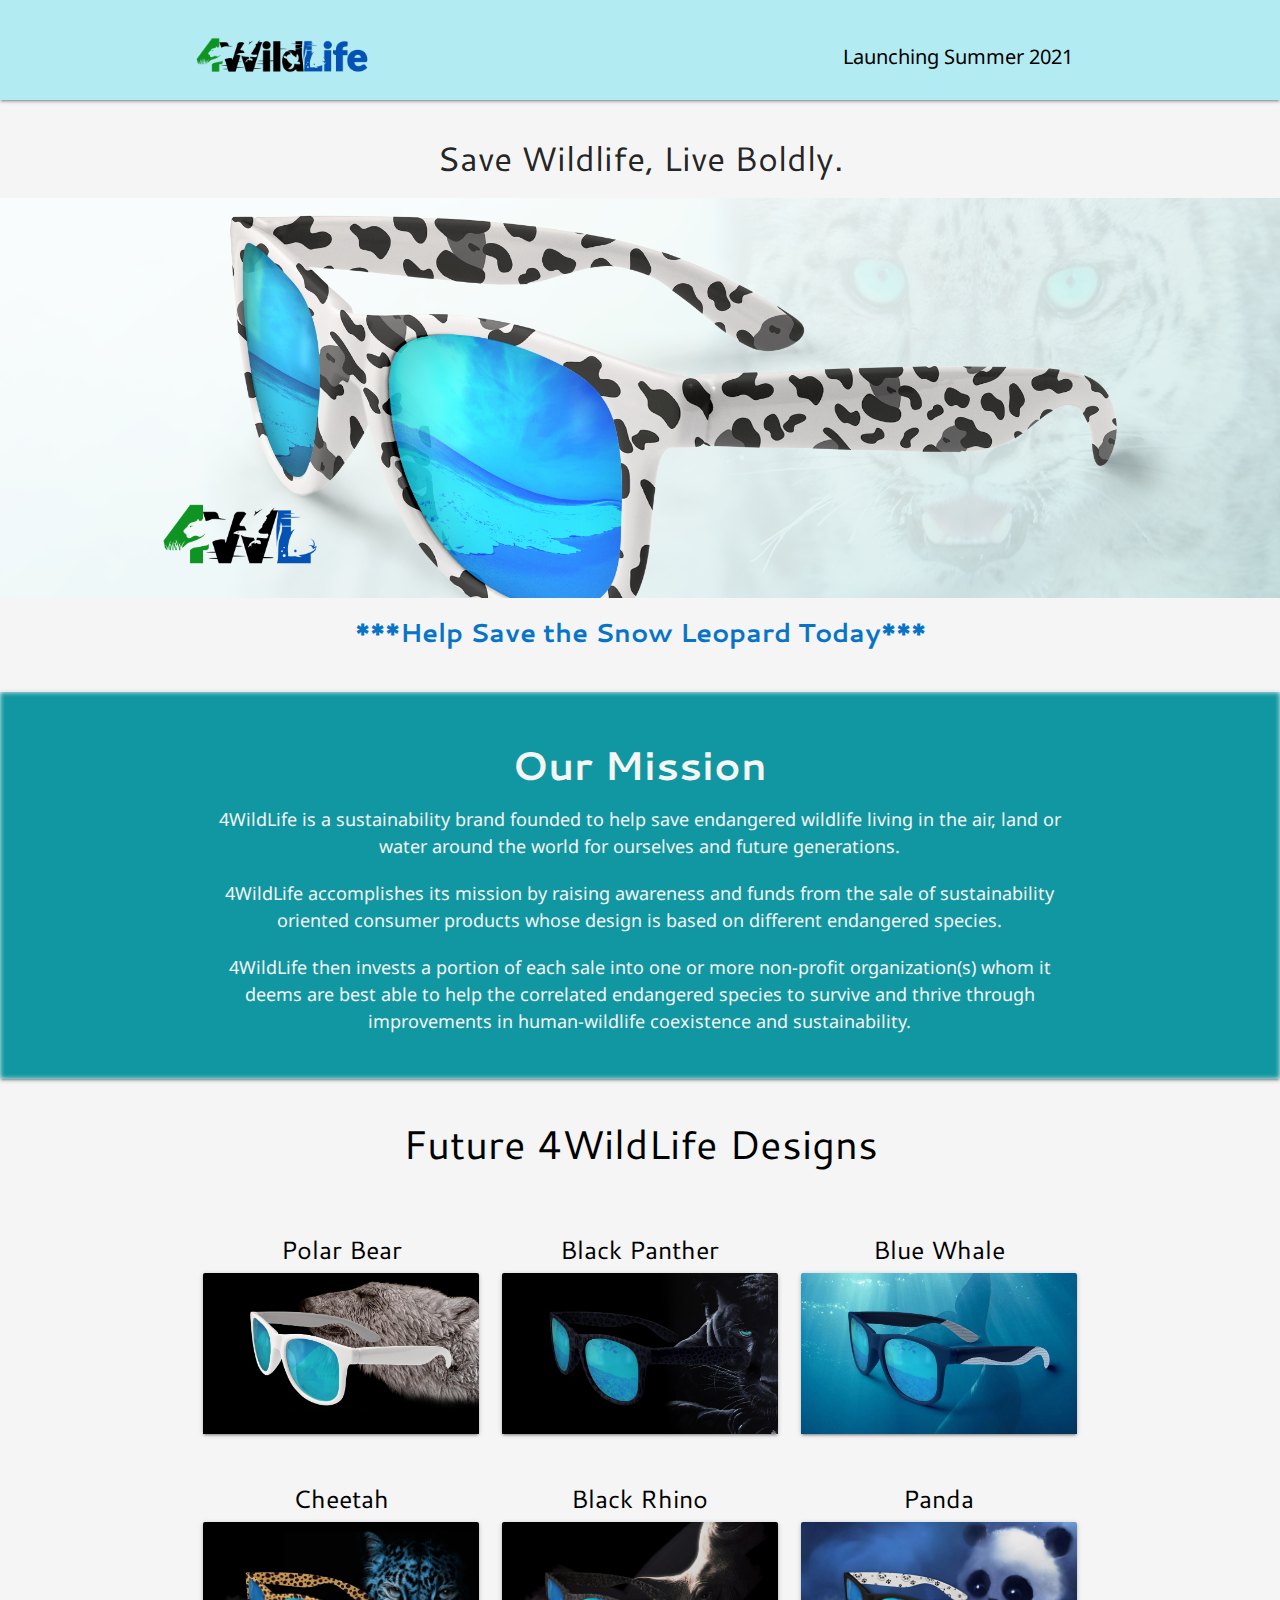
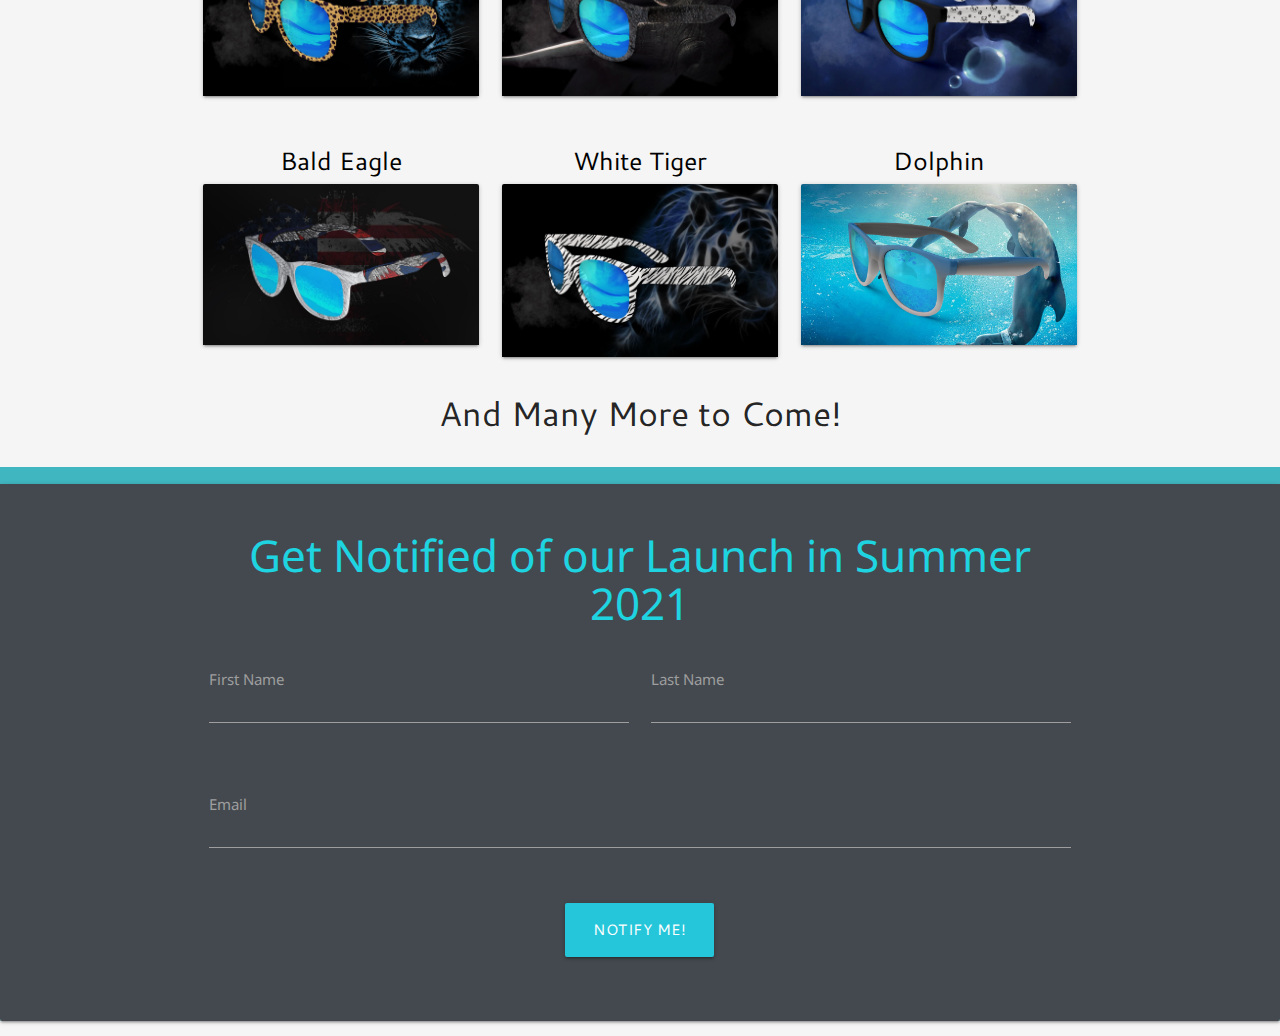
==== index.html @ 0cf774ec "completed the Launch notification form on index.html and tested." ====
<!DOCTYPE html>
<html lang="en">
  <head>
    <meta charset="UTF-8" />
    <meta name="viewport" content="width=device-width, initial-scale=1.0" />
    <link
      href="https://fonts.googleapis.com/icon?family=Material+Icons"
      rel="stylesheet"
    />
    <link
      rel="stylesheet"
      href="https://cdnjs.cloudflare.com/ajax/libs/materialize/1.0.0/css/materialize.min.css"
    />
    <link rel="preconnect" href="https://fonts.gstatic.com" />
    <link
      href="https://fonts.googleapis.com/css2?family=Cantarell:wght@700&family=Noto+Sans&display=swap"
      rel="stylesheet"
    />
    <link rel="preconnect" href="https://fonts.gstatic.com" />
    <link
      href="https://fonts.googleapis.com/css2?family=Cantarell:ital@1&family=Noto+Sans&display=swap"
      rel="stylesheet"
    />
    <link rel="preconnect" href="https://fonts.gstatic.com" />
    <link
      href="https://fonts.googleapis.com/css2?family=Noto+Sans&display=swap"
      rel="stylesheet"
    />
    <link rel="stylesheet" href="style.css" />
    <title>4WildLife.com</title>
  </head>
  <body>
    <nav class="nav-wrapper cyan lighten-4" style="min-height: 100px">
      <div class="container">
        <a href="/" class="brand-logo"
          ><img
            src="./assets/4wildlife_Logo_GreenBlackBlue.png"
            height="180"
            width="180"
        /></a>
        <a href="#" class="sidenav-trigger" data-target="mobile-links">
          <i class="material-icons">menu</i>
        </a>
        <ul class="right hide-on-med-and-down">
          <li>
            <a href="#" class="black-text text-darken-2 menuitem"
              >Launching Summer 2021</a
            >
          </li>
        </ul>
      </div>
    </nav>

    <ul class="sidenav" id="mobile-links">
      <li><a href="#" class="navlinks">Launching Summer 2021</a></li>
    </ul>

    <h4 class="headertext">Save Wildlife, Live Boldly.</h4>
    <div class="index-hero snow_leopard">
      <img id="logo" alt="logo image" src="./assets/4WL_Colors.png" />
    </div>

    <div class="rescuediv center-align">
      <a href="#" class="rescuetext">***Help Save the Snow Leopard Today***</a>
    </div>

    <div class="col s12 m7">
      <div class="card horizontal">
        <div class="card-stacked">
          <div class="card-content mission">
            <div class="container">
              <h4 class="missionheader">Our Mission</h4>
              <div class="row">
                <div class="missiontext col s12 center-align">
                  <p>
                    4WildLife is a sustainability brand founded to help save
                    endangered wildlife living in the air, land or water around
                    the world for ourselves and future generations.
                  </p>
                </div>
              </div>
              <div class="row">
                <div class="missiontext col s12 center-align">
                  <p>
                    4WildLife accomplishes its mission by raising awareness and
                    funds from the sale of sustainability oriented consumer
                    products whose design is based on different endangered
                    species.
                  </p>
                </div>
              </div>
              <div class="row">
                <div class="missiontext col s12 center-align">
                  <p>
                    4WildLife then invests a portion of each sale into one or
                    more non-profit organization(s) whom it deems are best able
                    to help the correlated endangered species to survive and
                    thrive through improvements in human-wildlife coexistence
                    and sustainability.
                  </p>
                </div>
              </div>
            </div>
          </div>
        </div>
      </div>
    </div>

    <div class="container wildlife-designs">
      <div class="row">
        <h4 class="design-header center-align">Future 4WildLife Designs</h4>
      </div>
      <div class="row">
        <div class="col m4">
          <h5 class="black-text text-darken-2 center-align">Polar Bear</h5>
          <div class="card">
            <div class="card-image">
              <img src="assets/polarbear.jpg" />
            </div>
          </div>
        </div>
        <div class="col m4">
          <h5 class="black-text text-darken-2 center-align">Black Panther</h5>
          <div class="card">
            <div class="card-image">
              <img src="assets/Panther.jpg" />
            </div>
          </div>
        </div>
        <div class="col m4">
          <h5 class="black-text text-darken-2 center-align">Blue Whale</h5>
          <div class="card">
            <div class="card-image">
              <img src="assets/whale.jpg" />
            </div>
          </div>
        </div>
      </div>
      <div class="row">
        <div class="col m4">
          <h5 class="black-text text-darken-2 center-align">Cheetah</h5>
          <div class="card">
            <div class="card-image">
              <img src="assets/cheetah.jpg" />
            </div>
          </div>
        </div>
        <div class="col m4">
          <h5 class="black-text text-darken-2 center-align">Black Rhino</h5>
          <div class="card">
            <div class="card-image">
              <img src="assets/rhino.jpg" />
            </div>
          </div>
        </div>
        <div class="col m4">
          <h5 class="black-text text-darken-2 center-align">Panda</h5>
          <div class="card">
            <div class="card-image">
              <img src="assets/panda.jpg" />
            </div>
          </div>
        </div>
      </div>
      <div class="row">
        <div class="col m4">
          <h5 class="black-text text-darken-2 center-align">Bald Eagle</h5>
          <div class="card">
            <div class="card-image">
              <img src="assets/Americana.jpg" />
            </div>
          </div>
        </div>
        <div class="col m4">
          <h5 class="black-text text-darken-2 center-align">White Tiger</h5>
          <div class="card">
            <div class="card-image">
              <img src="assets/siberan_tiger.jpg" />
            </div>
          </div>
        </div>
        <div class="col m4">
          <h5 class="black-text text-darken-2 center-align">Dolphin</h5>
          <div class="card">
            <div class="card-image">
              <img src="assets/Dolphin.jpg" />
            </div>
          </div>
        </div>
      </div>
      <div class="row">
        <h4 class="design-footer center-align">And Many More to Come!</h4>
      </div>
    </div>

    <div class="borderdiv">
      <div class="col s12 m7">
        <div class="card horizontal">
          <div class="card-stacked">
            <div class="card-content contact-us">
              <div class="container">
                <h4 class="center-align contact-us">
                  Get Notified of our Launch in Summer 2021
                </h4>
                <div class="row">
                  <form
                    action="https://formspree.io/f/mleovpbj"
                    method="POST"
                    class="col s12"
                  >
                    <div class="row">
                      <div class="input-field col s6">
                        <input id="first_name" name="first name" type="text" />
                        <label for="first_name">First Name</label>
                      </div>
                      <div class="input-field col s6">
                        <input id="last_name" name="last name" type="text" />
                        <label for="last_name">Last Name</label>
                      </div>
                    </div>
                    <div class="row">
                      <div class="input-field col s12">
                        <input id="email" name="_replyto" type="email" />
                        <label for="email">Email</label>
                      </div>
                    </div>
                    <div class="submitbtn center-align">
                      <button
                        class="waves-effect waves-light btn-large #26c6da cyan lighten-1"
                        type="submit"
                        name="action"
                        target="_blank"
                      >
                        Notify Me!
                      </button>
                    </div>
                  </form>
                </div>
                <div class="row"></div>
              </div>
            </div>
          </div>
        </div>
      </div>
    </div>

    <script src="https://code.jquery.com/jquery-3.5.1.min.js"></script>
    <script src="https://cdnjs.cloudflare.com/ajax/libs/materialize/1.0.0/js/materialize.min.js"></script>
    <script>
      $(document).ready(function () {
        $(".sidenav").sidenav();
      });
    </script>
  </body>
</html>
---- style.css ----
* {
  margin: 0;
  padding: 0;
  box-sizing: border-box;
}

body {
  background-color: whitesmoke;
}

.menuitem {
  margin-top: 25px;
  font-family: "Noto Sans", sans-serif;
  font-size: 20px;
}

.brand-logo {
  position: relative;
  top: -35px;
}

.headertext {
  font-family: "Cantarell", sans-serif;
  text-align: center;
  margin-top: 40px;
  margin-bottom: 10px;
}

.index-hero {
  background-image: url(./assets/Snow-Leopard-Blue-lenses-2.png);
  height: 400px;
  margin-top: 20px;
  background-position: center;
  background-repeat: no-repeat;
  background-size: cover;
  position: relative;
}

#logo {
  position: absolute;
  top: 95%;
  left: 25%;
  transform: translate(-140%, -90%);
  max-width: 60%;
  max-height: 60%;
}

.rescuediv {
  margin-top: 15px;
  margin-bottom: 40px;
}

a.rescuetext {
  font-weight: bolder;
  font-size: 18px;
  font-family: "Cantarell", sans-serif;
  color: rgb(8, 116, 199);
  font-size: 26px;
}

.mission {
  background-color: rgb(17, 151, 161);
  color: whitesmoke;
  box-shadow: inset 0 0 5px;
  cursor: default;
}

.missionheader {
  display: flex;
  justify-content: center;
  align-items: center;
  font-family: "Cantarell", sans-serif;
  padding: 5px;
  font-weight: bold;
  font-size: 40px;
}

.missiontext {
  font-family: "Noto Sans", sans-serif;
  font-size: 18px;
}

.design-header {
  color: black;
  padding: 20px;
  font-size: 40px;
}

.borderdiv {
  padding-top: 10px;
  background-color: rgb(64, 182, 192);
}

.input-field [type=text],[type=email] {
  color: white;
  font-size: 20px;
}
.contact-us {
  background-color: rgb(68, 73, 79);
  color: rgb(30, 212, 224);
  font-family: "Noto Sans", sans-serif;
  font-size: 44px;
}


/* Media Queries ===================================*/

@media only screen and (max-width: 1335px) {
  #logo {
    position: absolute;
    top: 100%;
    left: 30%;
    transform: translate(-140%, -90%);
    max-width: 40%;
    max-height: 40%;
  }
}

@media only screen and (max-width: 830px) {
  #logo {
    position: absolute;
    top: 100%;
    left: 40%;
    transform: translate(-140%, -90%);
    max-width: 40%;
    max-height: 40%;
  }
}

@media only screen and (max-width: 560px) {
  #logo {
    position: absolute;
    top: 100%;
    left: 40%;
    transform: translate(-140%, -90%);
    max-width: 30%;
    max-height: 30%;
  }

  .index-hero {
    max-width: 100%;
    max-height: 80%;
    background-position: center;
    background-repeat: no-repeat;
    background-size: cover;
    position: relative;
  }
}
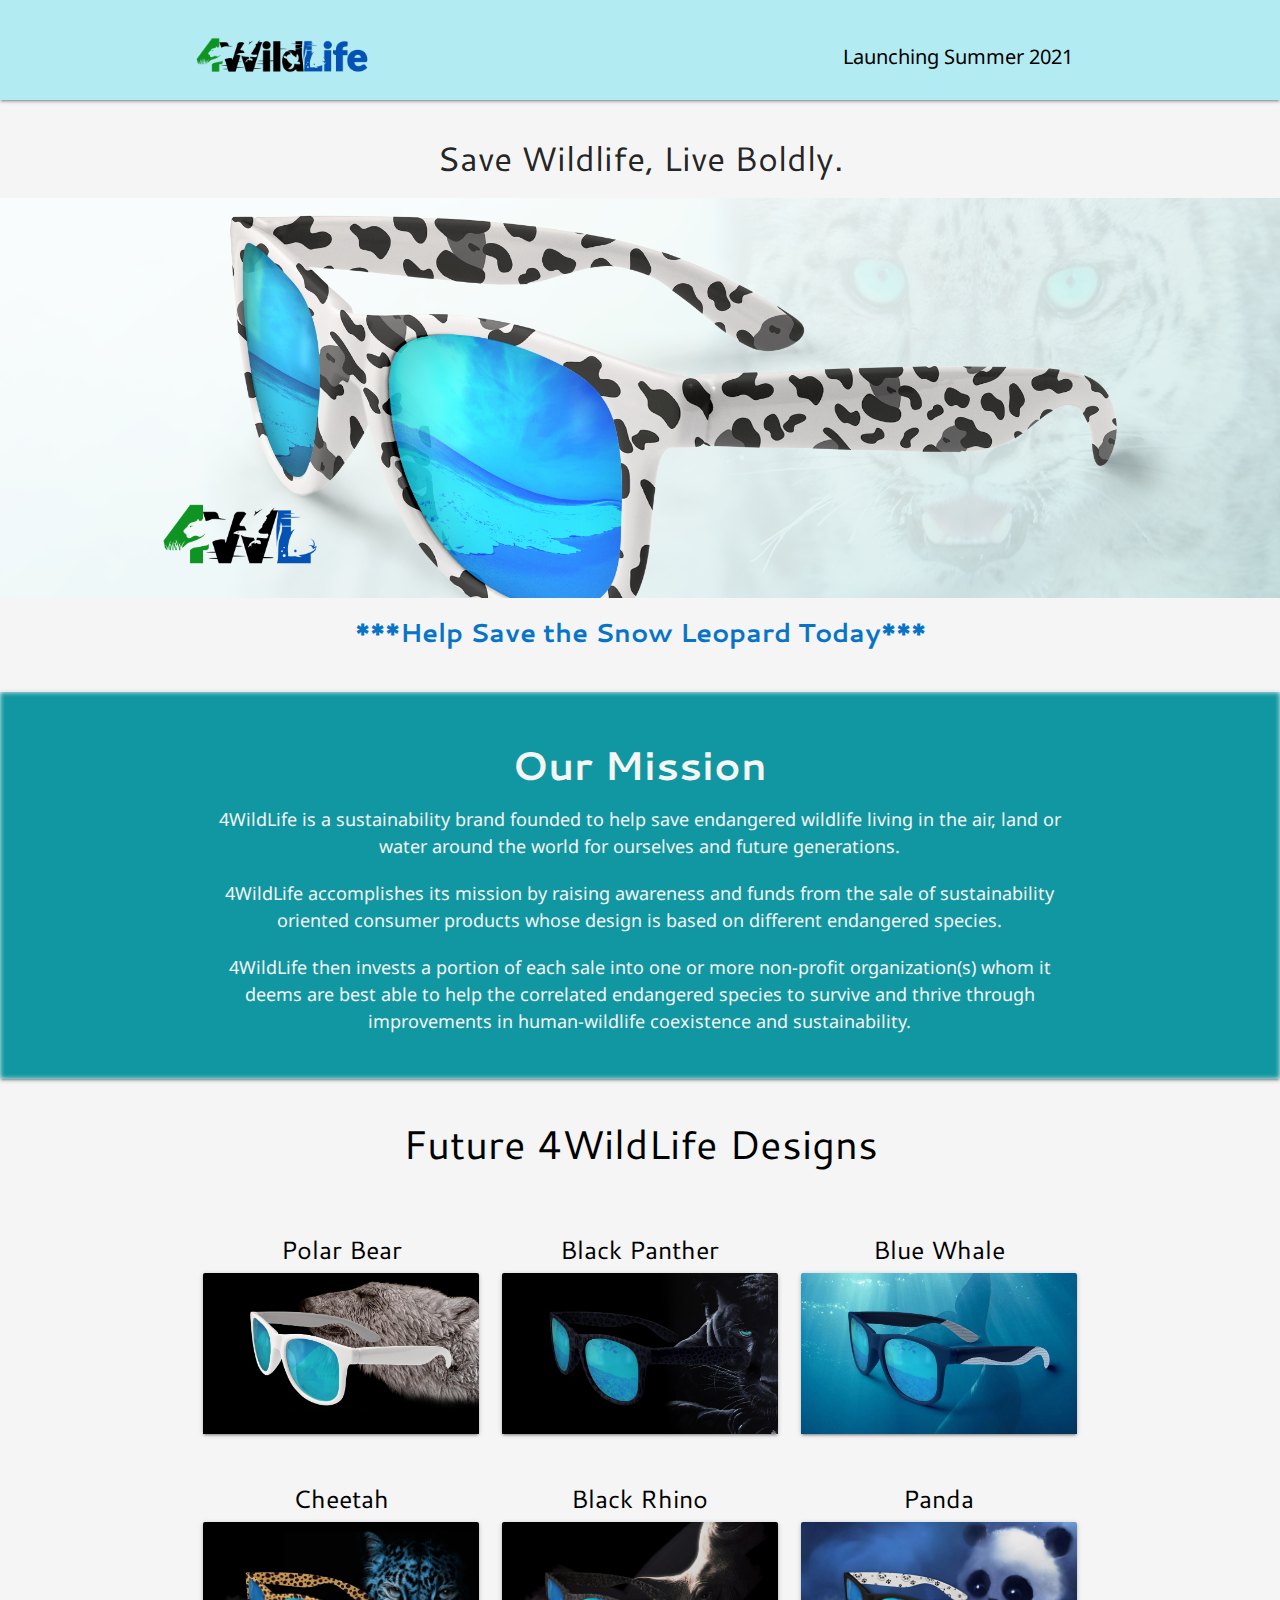
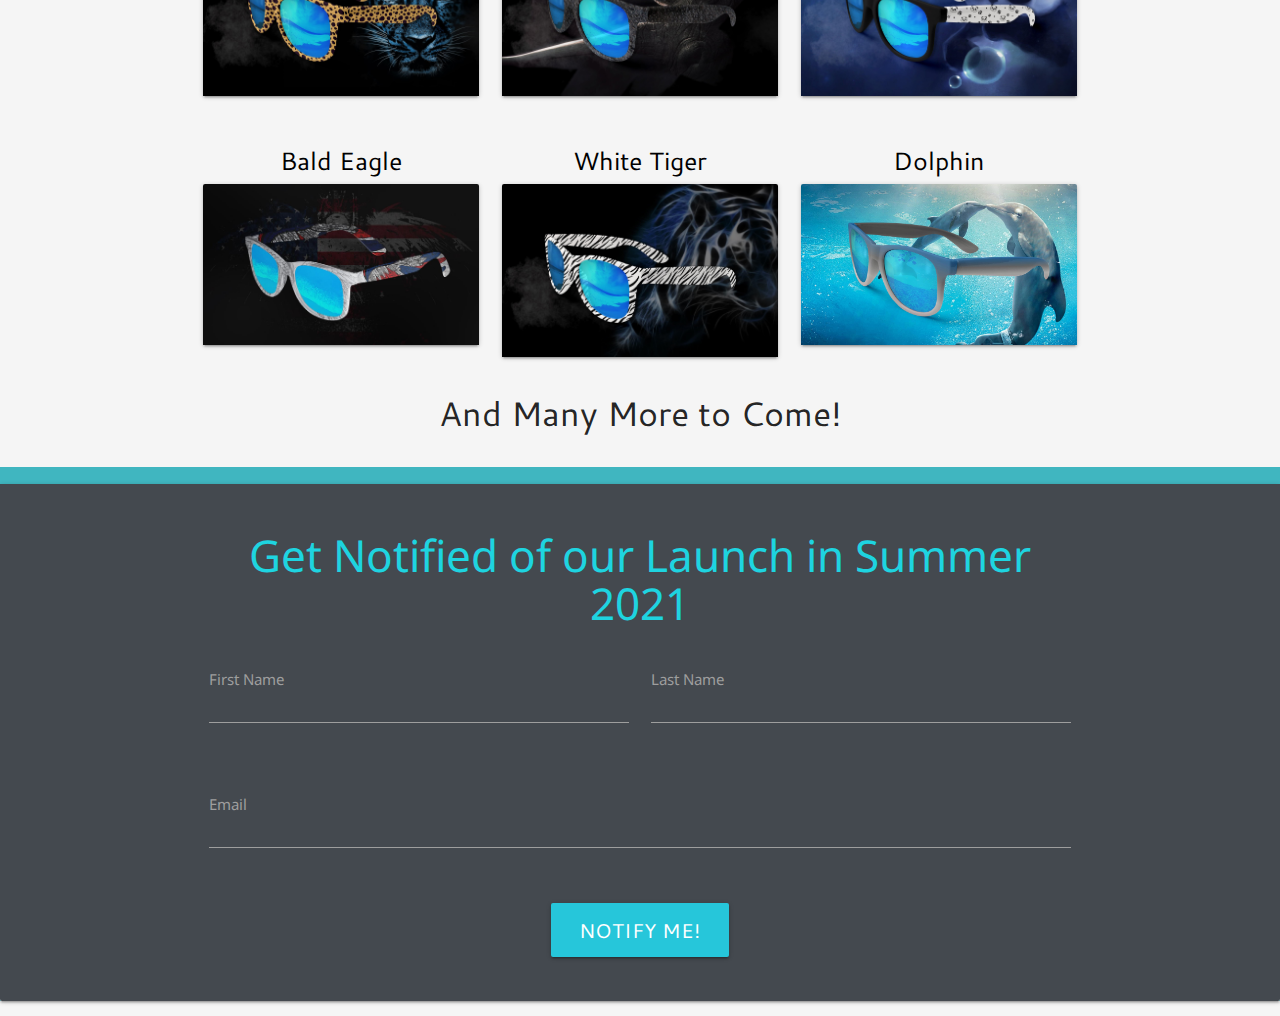
==== commit 61bd7986: "added fontawesome cdn link in index.html head" ====
--- a/index.html
+++ b/index.html
@@ -26,6 +26,7 @@
       href="https://fonts.googleapis.com/css2?family=Noto+Sans&display=swap"
       rel="stylesheet"
     />
+    <link rel="stylesheet" href="https://pro.fontawesome.com/releases/v5.10.0/css/all.css" integrity="sha384-AYmEC3Yw5cVb3ZcuHtOA93w35dYTsvhLPVnYs9eStHfGJvOvKxVfELGroGkvsg+p" crossorigin="anonymous"/>
     <link rel="stylesheet" href="style.css" />
     <title>4WildLife.com</title>
   </head>
@@ -230,19 +231,21 @@
                         type="submit"
                         name="action"
                         target="_blank"
+                        id= "notifybtn"
                       >
                         Notify Me!
                       </button>
                     </div>
                   </form>
                 </div>
-                <div class="row"></div>
-              </div>
-            </div>
-          </div>
-        </div>
-      </div>
-    </div>
+              </div>
+            </div>
+          </div>
+        </div>
+      </div>
+    </div>
+
+
 
     <script src="https://code.jquery.com/jquery-3.5.1.min.js"></script>
     <script src="https://cdnjs.cloudflare.com/ajax/libs/materialize/1.0.0/js/materialize.min.js"></script>
--- a/style.css
+++ b/style.css
@@ -95,6 +95,11 @@
   color: white;
   font-size: 20px;
 }
+
+#notifybtn {
+font-size: 20px;
+}
+
 .contact-us {
   background-color: rgb(68, 73, 79);
   color: rgb(30, 212, 224);
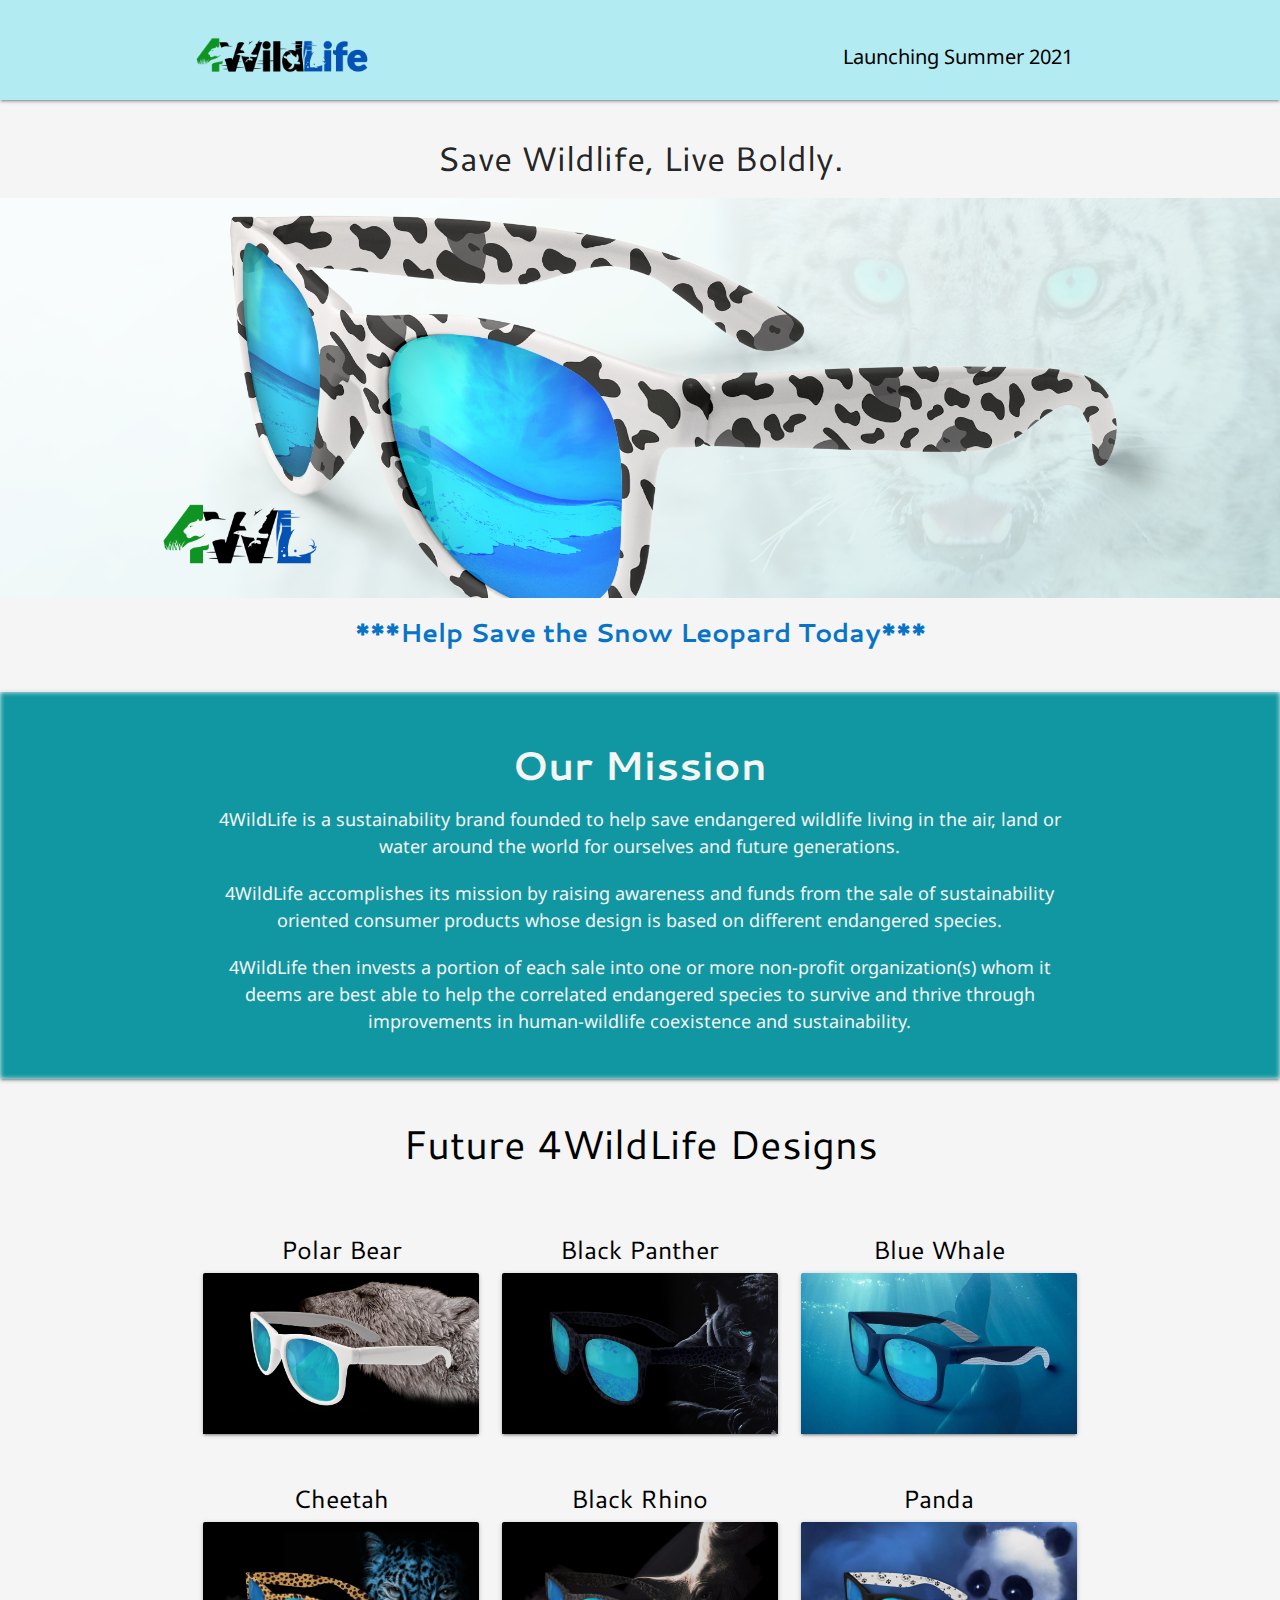
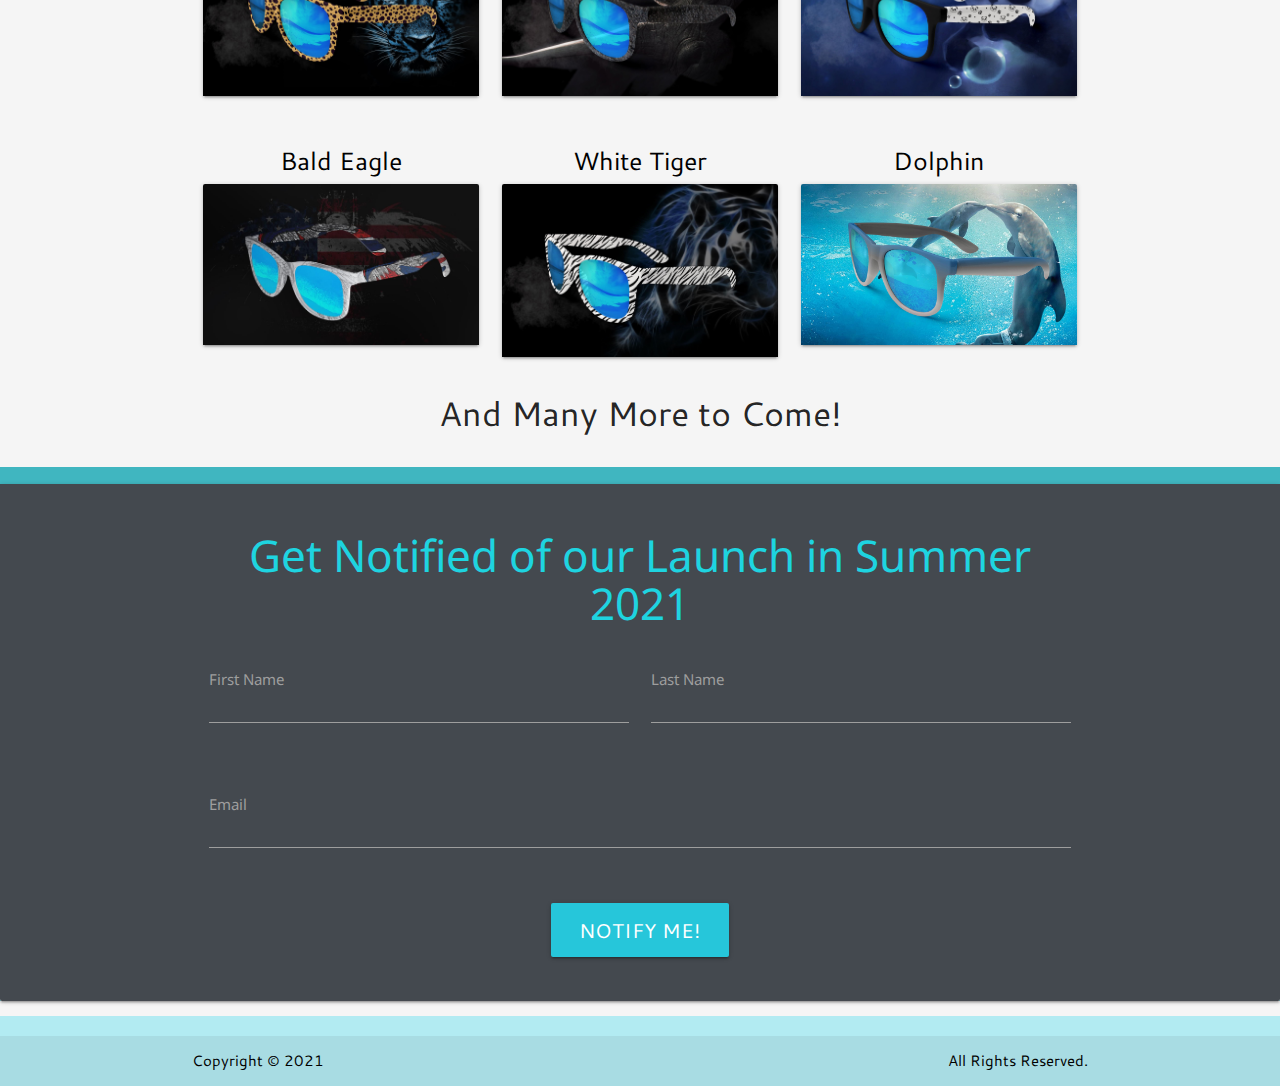
==== commit 3d4a37e7: "footer completed on index.html" ====
--- a/index.html
+++ b/index.html
@@ -246,6 +246,34 @@
     </div>
 
 
+       <footer class="page-footer cyan lighten-4">
+          <!-- <div class="container">
+            <div class="row">
+              <div class="col l6 s12">
+                <h5 class="white-text">Footer Content</h5>
+                <p class="grey-text text-lighten-4">You can use rows and columns here to organize your footer content.</p>
+              </div>
+              <div class="col l4 offset-l2 s12">
+                <h5 class="white-text">Links</h5>
+                <ul>
+                  <li><a class="grey-text text-lighten-3" href="#!">Link 1</a></li>
+                  <li><a class="grey-text text-lighten-3" href="#!">Link 2</a></li>
+                  <li><a class="grey-text text-lighten-3" href="#!">Link 3</a></li>
+                  <li><a class="grey-text text-lighten-3" href="#!">Link 4</a></li>
+                </ul>
+              </div>
+            </div>
+          </div> -->
+          <div class="footer-copyright">
+            <div class="container black-text">
+            Copyright © 2021
+            <!-- <a class="grey-text text-lighten-4 right" href="#!">More Links</a> -->
+            <p class= "black-text text-lighten-4 right">All Rights Reserved.</p>
+            </div>
+          </div>
+        </footer>
+
+
 
     <script src="https://code.jquery.com/jquery-3.5.1.min.js"></script>
     <script src="https://cdnjs.cloudflare.com/ajax/libs/materialize/1.0.0/js/materialize.min.js"></script>
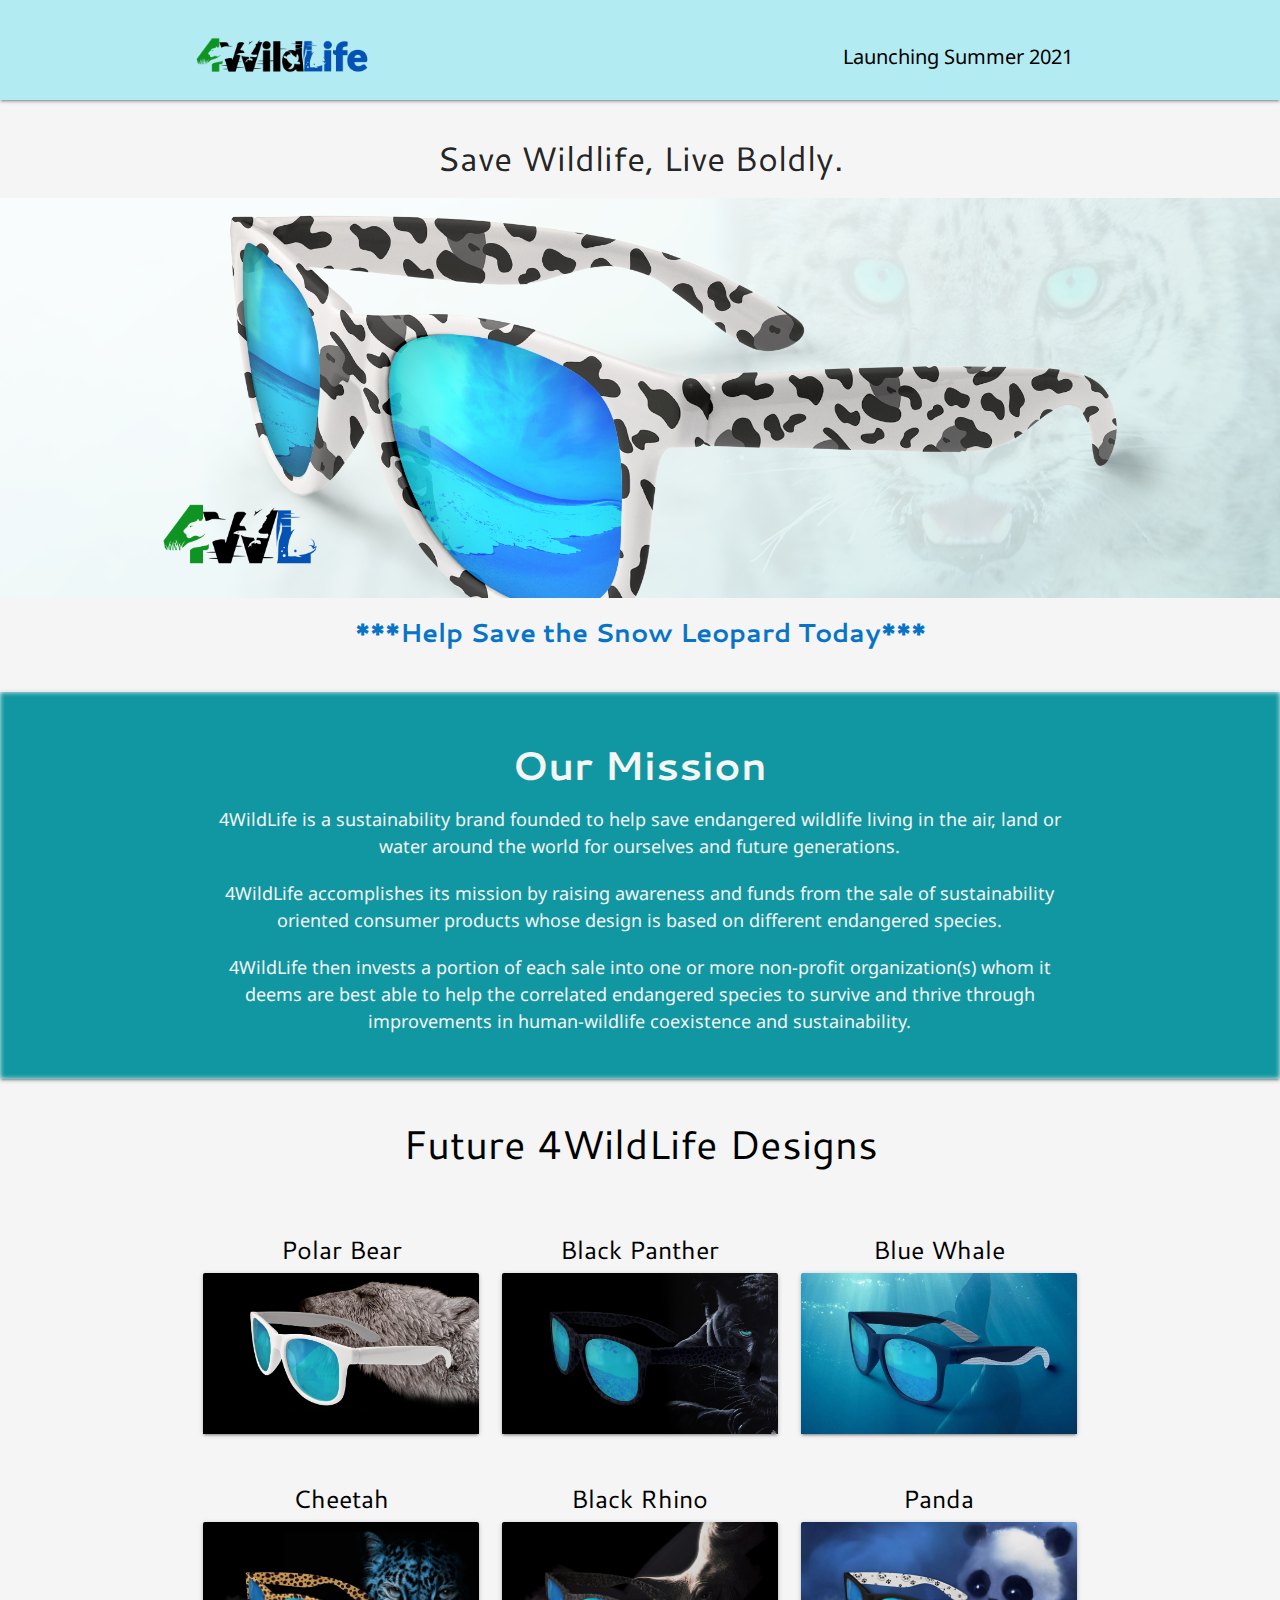
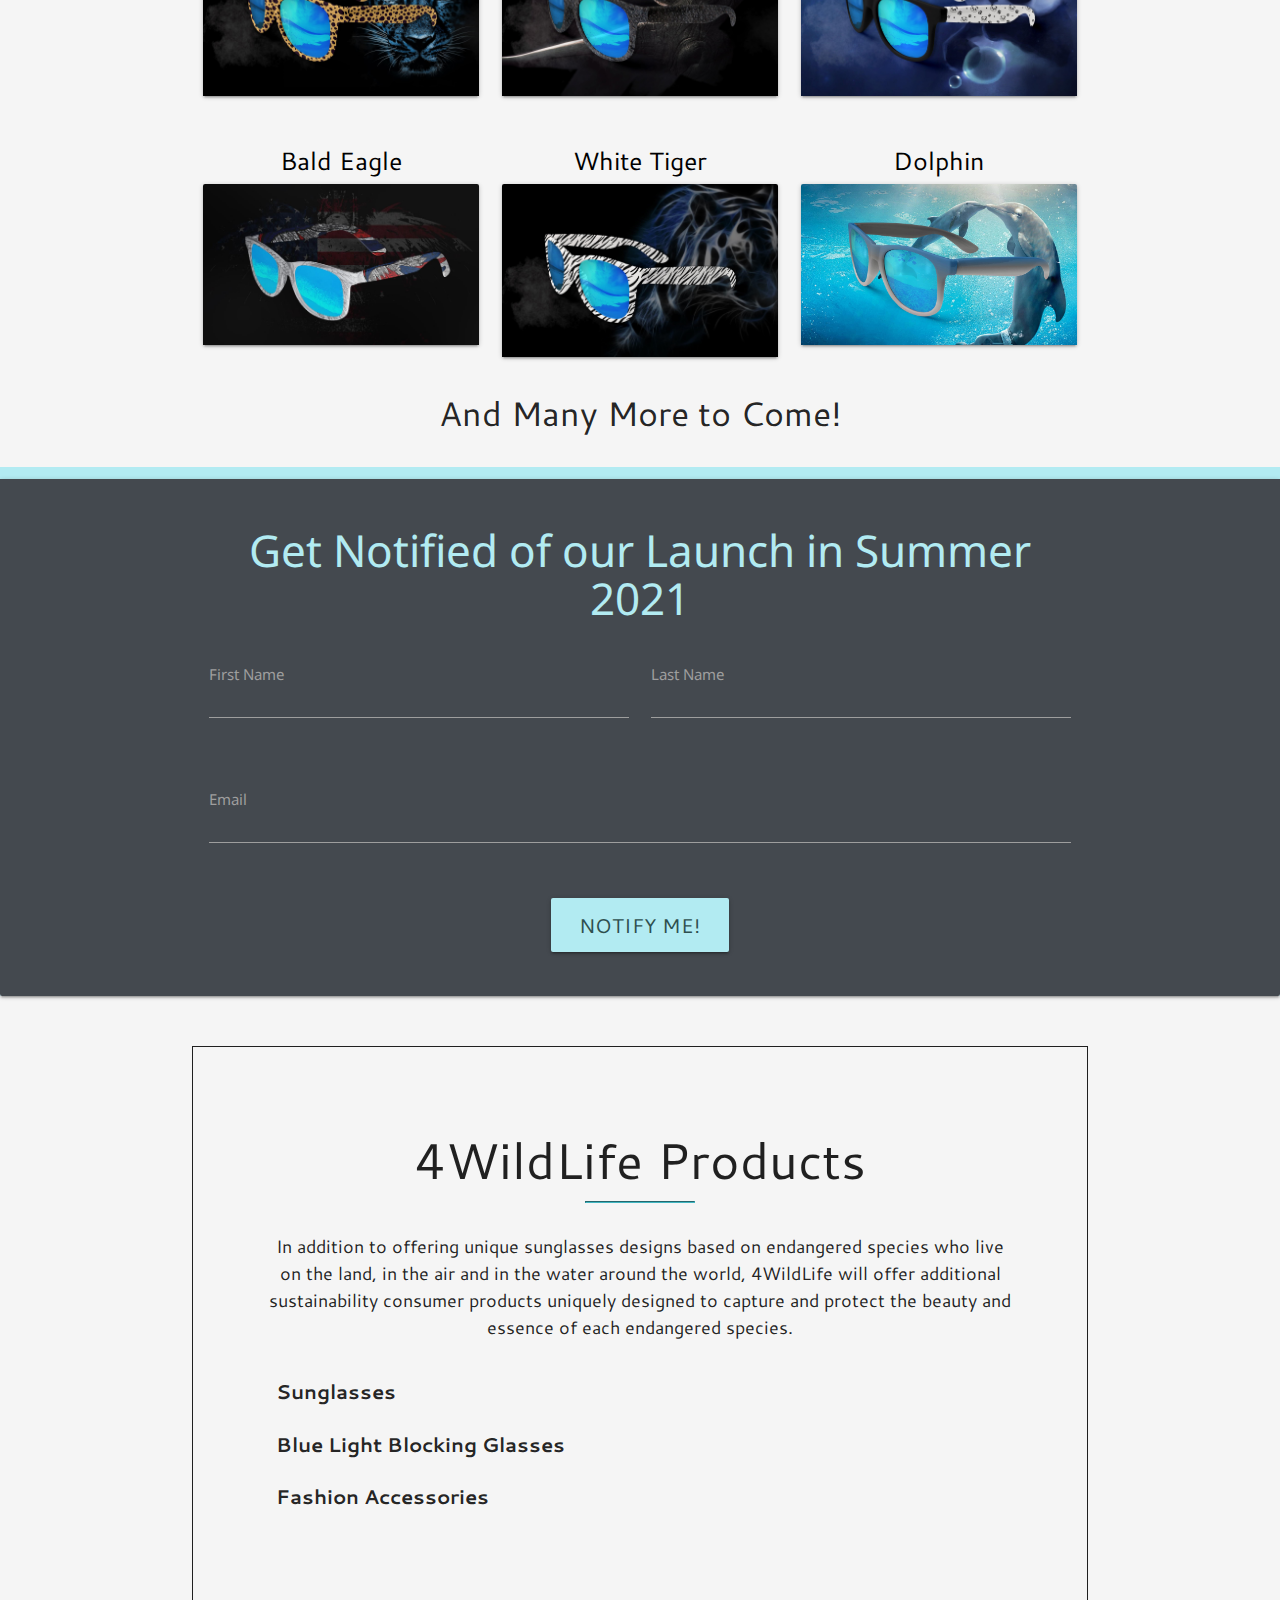
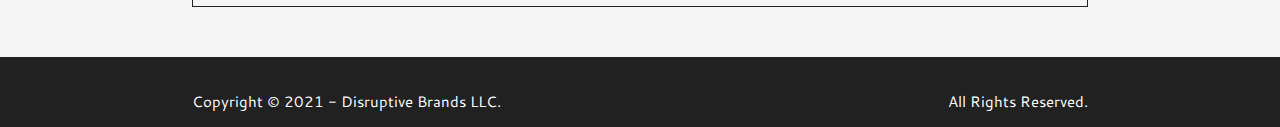
==== commit b1e6a4a6: "products div completed" ====
--- a/index.html
+++ b/index.html
@@ -227,7 +227,7 @@
                     </div>
                     <div class="submitbtn center-align">
                       <button
-                        class="waves-effect waves-light btn-large #26c6da cyan lighten-1"
+                        class="waves-effect waves-light btn-large"
                         type="submit"
                         name="action"
                         target="_blank"
@@ -246,7 +246,30 @@
     </div>
 
 
-       <footer class="page-footer cyan lighten-4">
+    <div class="container products">
+      <div class="container-inner">
+        <div class="row">
+          <div class="col s12">
+            <h4 class="center-align productsheader">4WildLife Products</h4>
+            <hr>
+          </div>
+          <div>
+            <p class="productstext center-align">In addition to offering unique sunglasses designs based on endangered species who live on the land, in the air and in the water around the world, 4WildLife will offer additional sustainability consumer products uniquely designed to capture and protect the beauty and essence of each endangered species.</p>
+          </div>
+          <div class="bulletlist">
+            <ul>
+              <li><i class="fas fa-check"></i> &nbsp; <b class="bulletitem">Sunglasses</b></li>
+              <br>
+              <li><i class="fas fa-check"></i> &nbsp; <b class="bulletitem">Blue Light Blocking Glasses</b></li>
+              <br>
+              <li><i class="fas fa-check"></i> &nbsp; <b class="bulletitem">Fashion Accessories</b></li>
+            </ul>
+          </div>
+        </div>
+      </div>
+    </div>
+
+       <footer class="page-footer">
           <!-- <div class="container">
             <div class="row">
               <div class="col l6 s12">
@@ -264,11 +287,11 @@
               </div>
             </div>
           </div> -->
-          <div class="footer-copyright">
-            <div class="container black-text">
-            Copyright © 2021
+          <div class="footer-copyright #212121 grey darken-4">
+            <div class="container white-text ">
+            Copyright © 2021 - Disruptive Brands LLC.
             <!-- <a class="grey-text text-lighten-4 right" href="#!">More Links</a> -->
-            <p class= "black-text text-lighten-4 right">All Rights Reserved.</p>
+            <p class= "white-text text-lighten-4 right">All Rights Reserved.</p>
             </div>
           </div>
         </footer>
--- a/style.css
+++ b/style.css
@@ -87,8 +87,8 @@
 }
 
 .borderdiv {
-  padding-top: 10px;
-  background-color: rgb(64, 182, 192);
+  padding-top: 5px;
+  background-color: rgb(178,235,242);
 }
 
 .input-field [type=text],[type=email] {
@@ -98,13 +98,53 @@
 
 #notifybtn {
 font-size: 20px;
+background-color: rgb(178,235,242);
+color: darkslategray
 }
 
 .contact-us {
   background-color: rgb(68, 73, 79);
-  color: rgb(30, 212, 224);
+  color: rgb(178,235,242);
   font-family: "Noto Sans", sans-serif;
   font-size: 44px;
+}
+
+.products {
+  border: solid;
+  border-width: thin;
+  padding: 75px;
+  background-color: rgb(245,245,245);
+  margin-top: 50px;
+  margin-bottom: 50px;
+}
+
+.productsheader {
+  font-size: 50px;
+  margin-top: 10px;
+}
+
+hr {
+  width: 15%;
+  margin: 0 auto;
+  border-color: #41b6c1;
+  margin-bottom: 30px;
+}
+
+.productstext {
+  font-size: 18px;
+  margin-bottom: 35px;
+}
+
+.bulletitem {
+  font-size: 20px;
+}
+
+.fa-check {
+  color:rgb(17, 151, 161);
+}
+
+.page-footer {
+  background-color: rgb(33,33,33);
 }
 
 
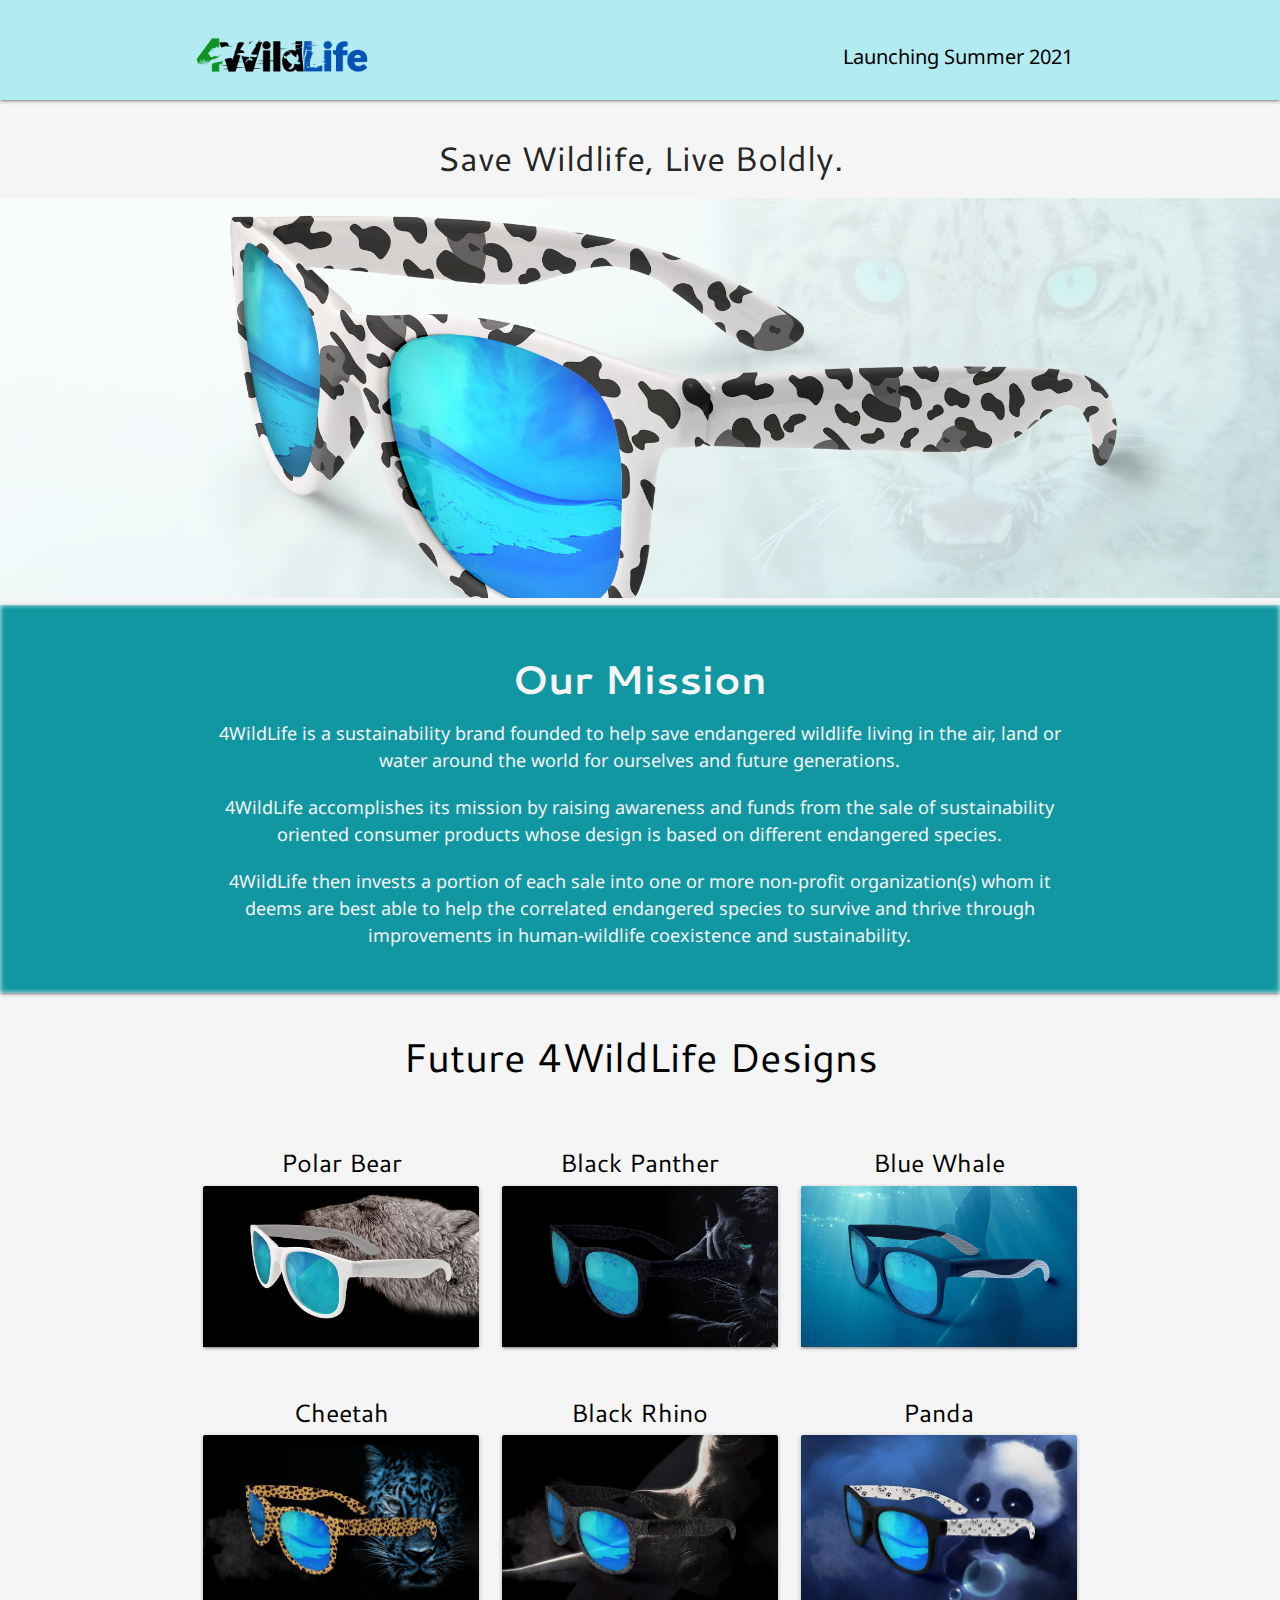
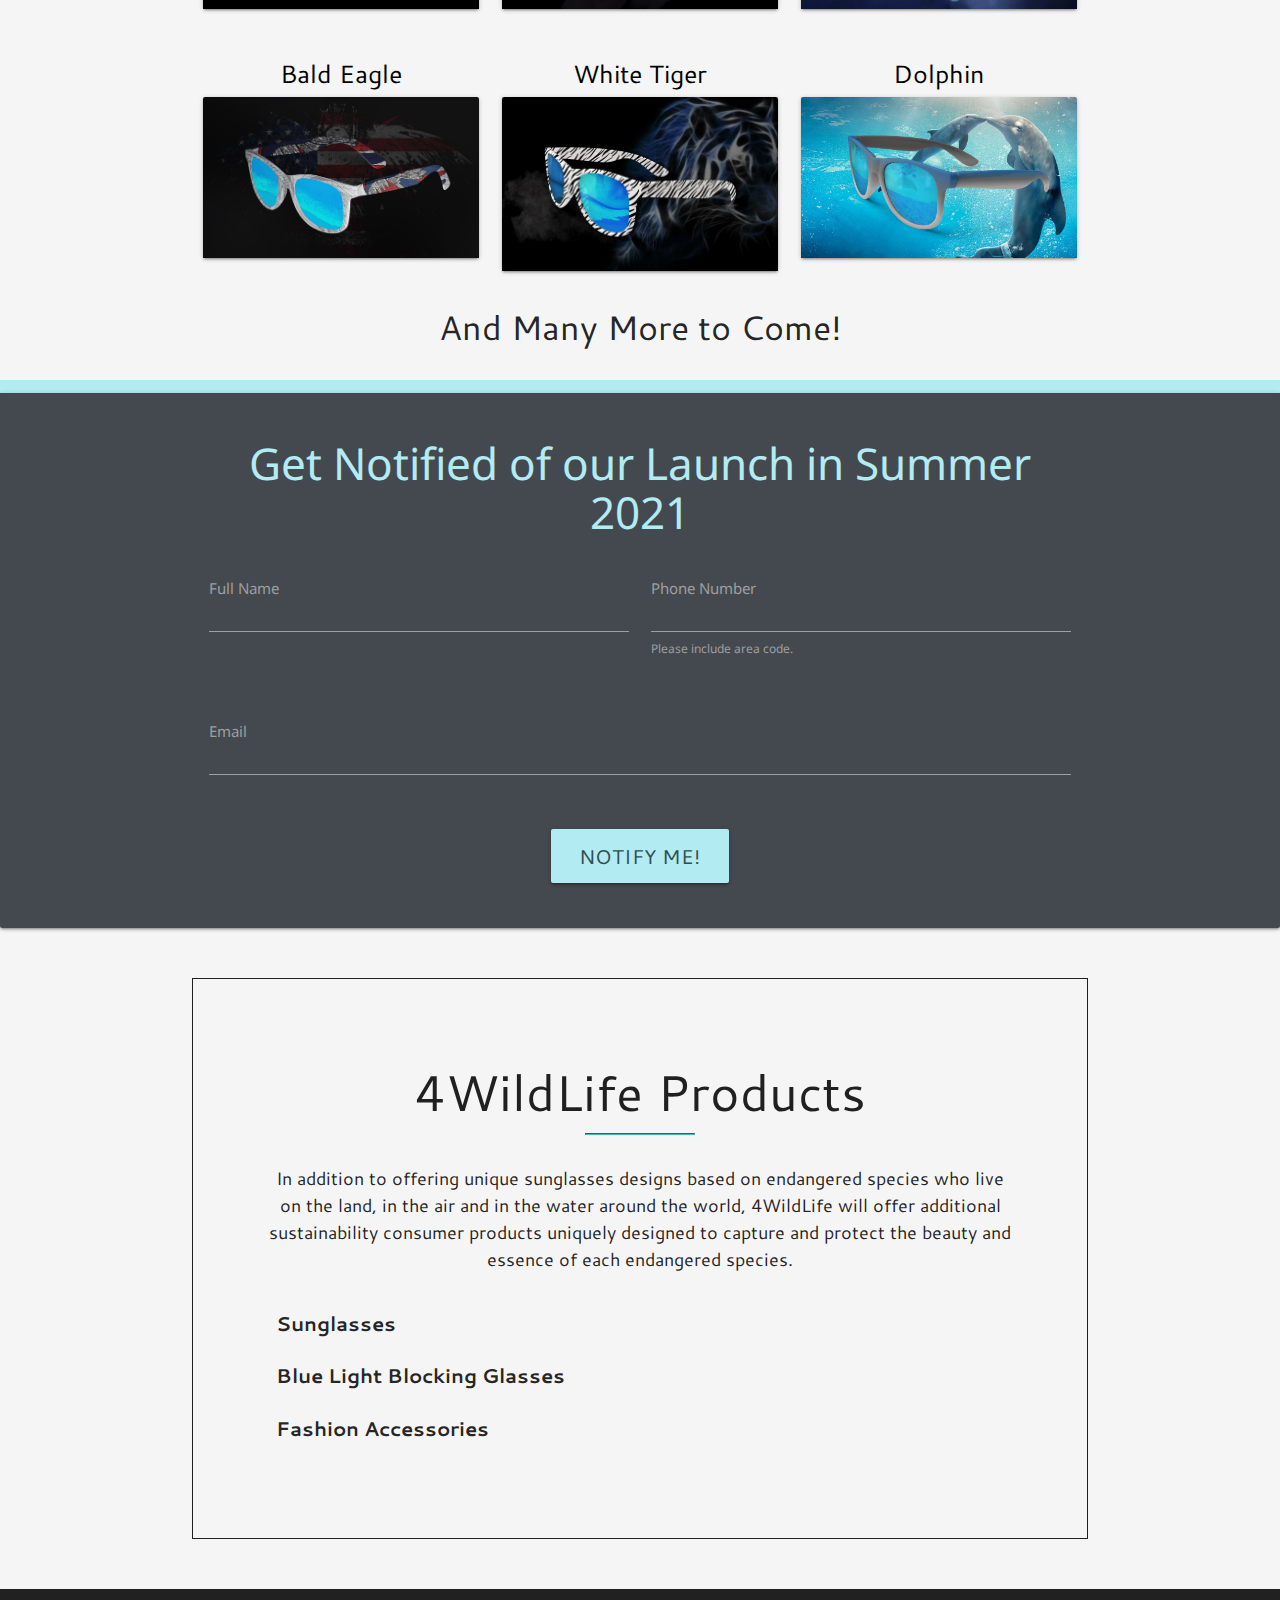
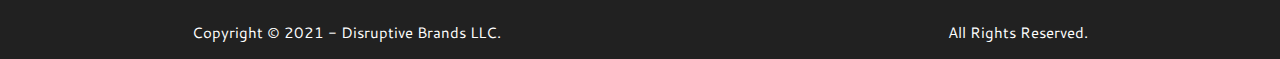
==== commit 422d000c: "made edits requested by Jeff" ====
--- a/index.html
+++ b/index.html
@@ -58,12 +58,12 @@
 
     <h4 class="headertext">Save Wildlife, Live Boldly.</h4>
     <div class="index-hero snow_leopard">
-      <img id="logo" alt="logo image" src="./assets/4WL_Colors.png" />
-    </div>
-
-    <div class="rescuediv center-align">
+      <!-- <img id="logo" alt="logo image" src="./assets/4WL_Colors.png" /> -->
+    </div>
+
+    <!-- <div class="rescuediv center-align">
       <a href="#" class="rescuetext">***Help Save the Snow Leopard Today***</a>
-    </div>
+    </div> -->
 
     <div class="col s12 m7">
       <div class="card horizontal">
@@ -211,12 +211,13 @@
                   >
                     <div class="row">
                       <div class="input-field col s6">
-                        <input id="first_name" name="first name" type="text" />
-                        <label for="first_name">First Name</label>
+                        <input id="first_name" name="Full name" type="text" />
+                        <label for="full_name">Full Name</label>
                       </div>
                       <div class="input-field col s6">
-                        <input id="last_name" name="last name" type="text" />
-                        <label for="last_name">Last Name</label>
+                        <input id="phone" name="phone number" type="text" />
+                        <label for="phone">Phone Number</label>
+                        <span class="helper-text grey-text" data-error="wrong" data-success="right">Please include area code.</span>
                       </div>
                     </div>
                     <div class="row">
@@ -230,7 +231,6 @@
                         class="waves-effect waves-light btn-large"
                         type="submit"
                         name="action"
-                        target="_blank"
                         id= "notifybtn"
                       >
                         Notify Me!
@@ -305,5 +305,6 @@
         $(".sidenav").sidenav();
       });
     </script>
+    <script src="app.js"></script>
   </body>
 </html>
--- a/style.css
+++ b/style.css
@@ -149,7 +149,7 @@
 
 
 /* Media Queries ===================================*/
-
+/* 
 @media only screen and (max-width: 1335px) {
   #logo {
     position: absolute;
@@ -190,4 +190,4 @@
     background-size: cover;
     position: relative;
   }
-}
+} */
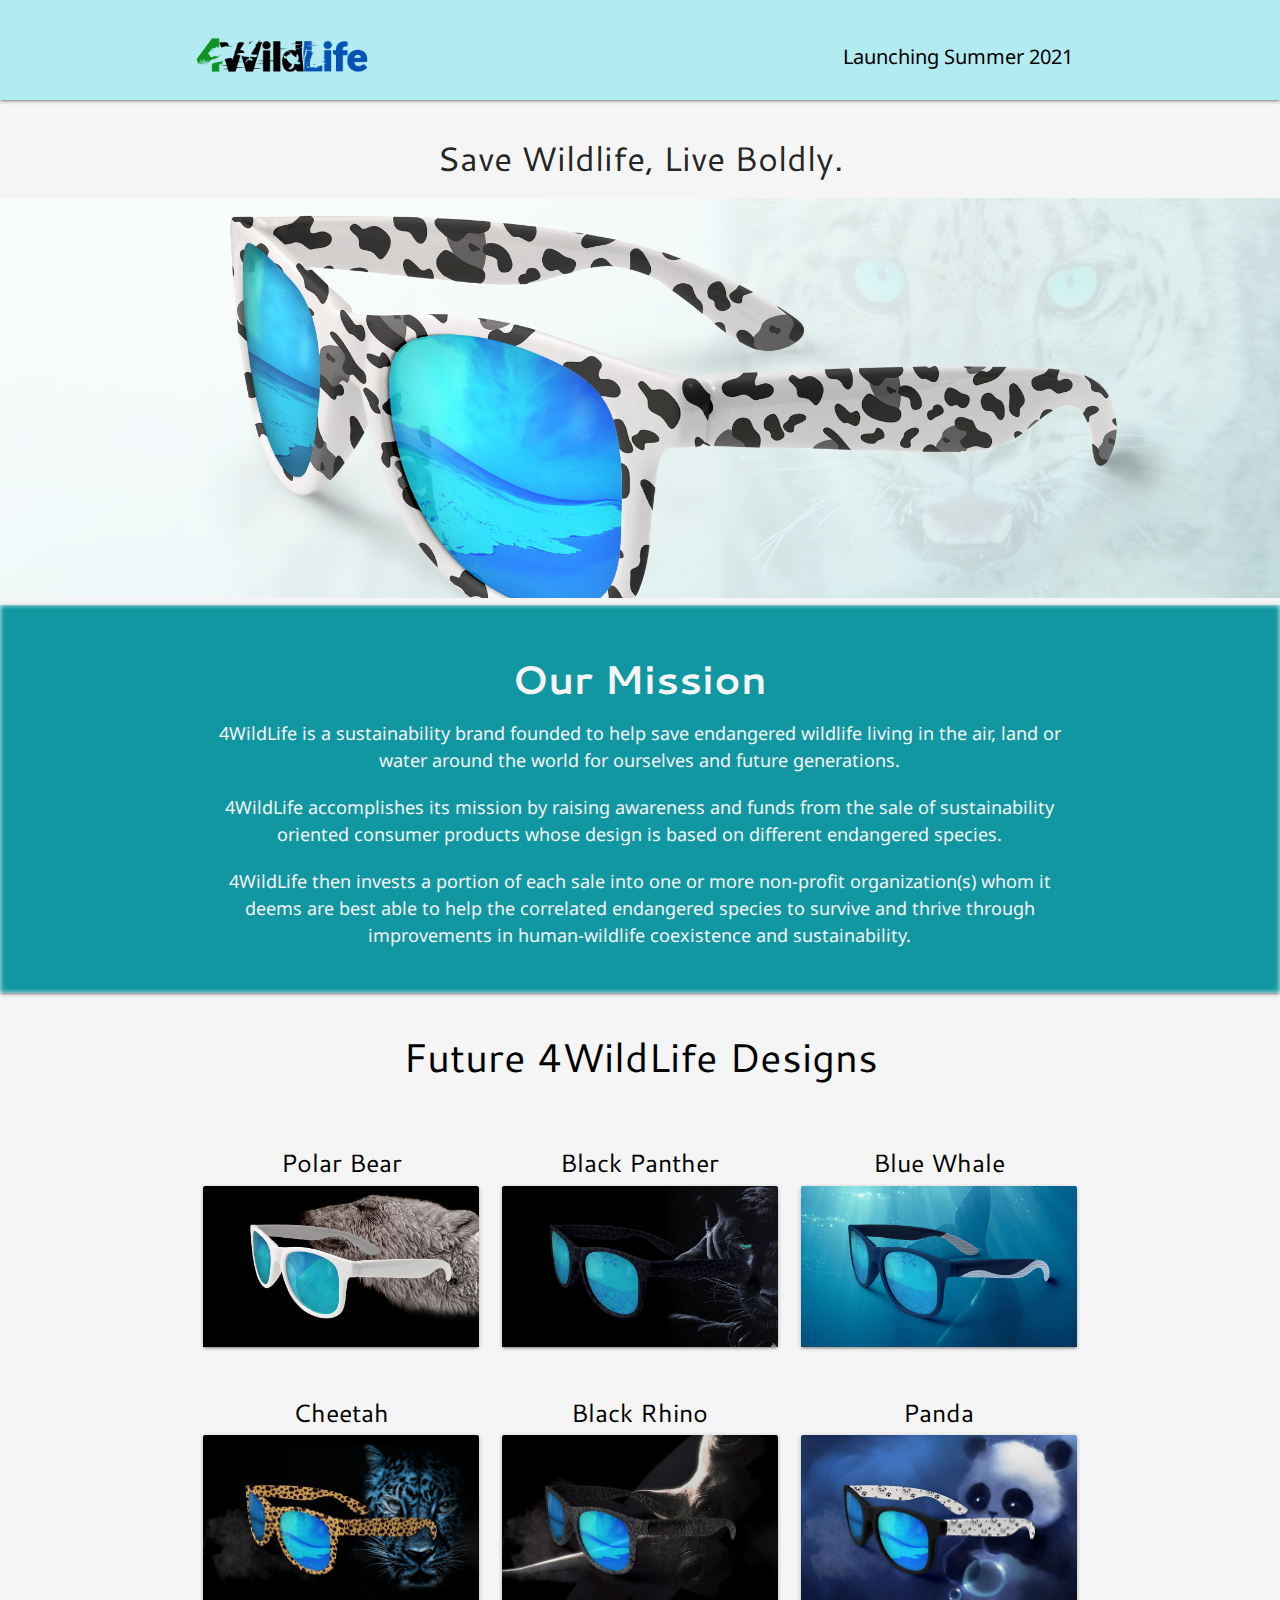
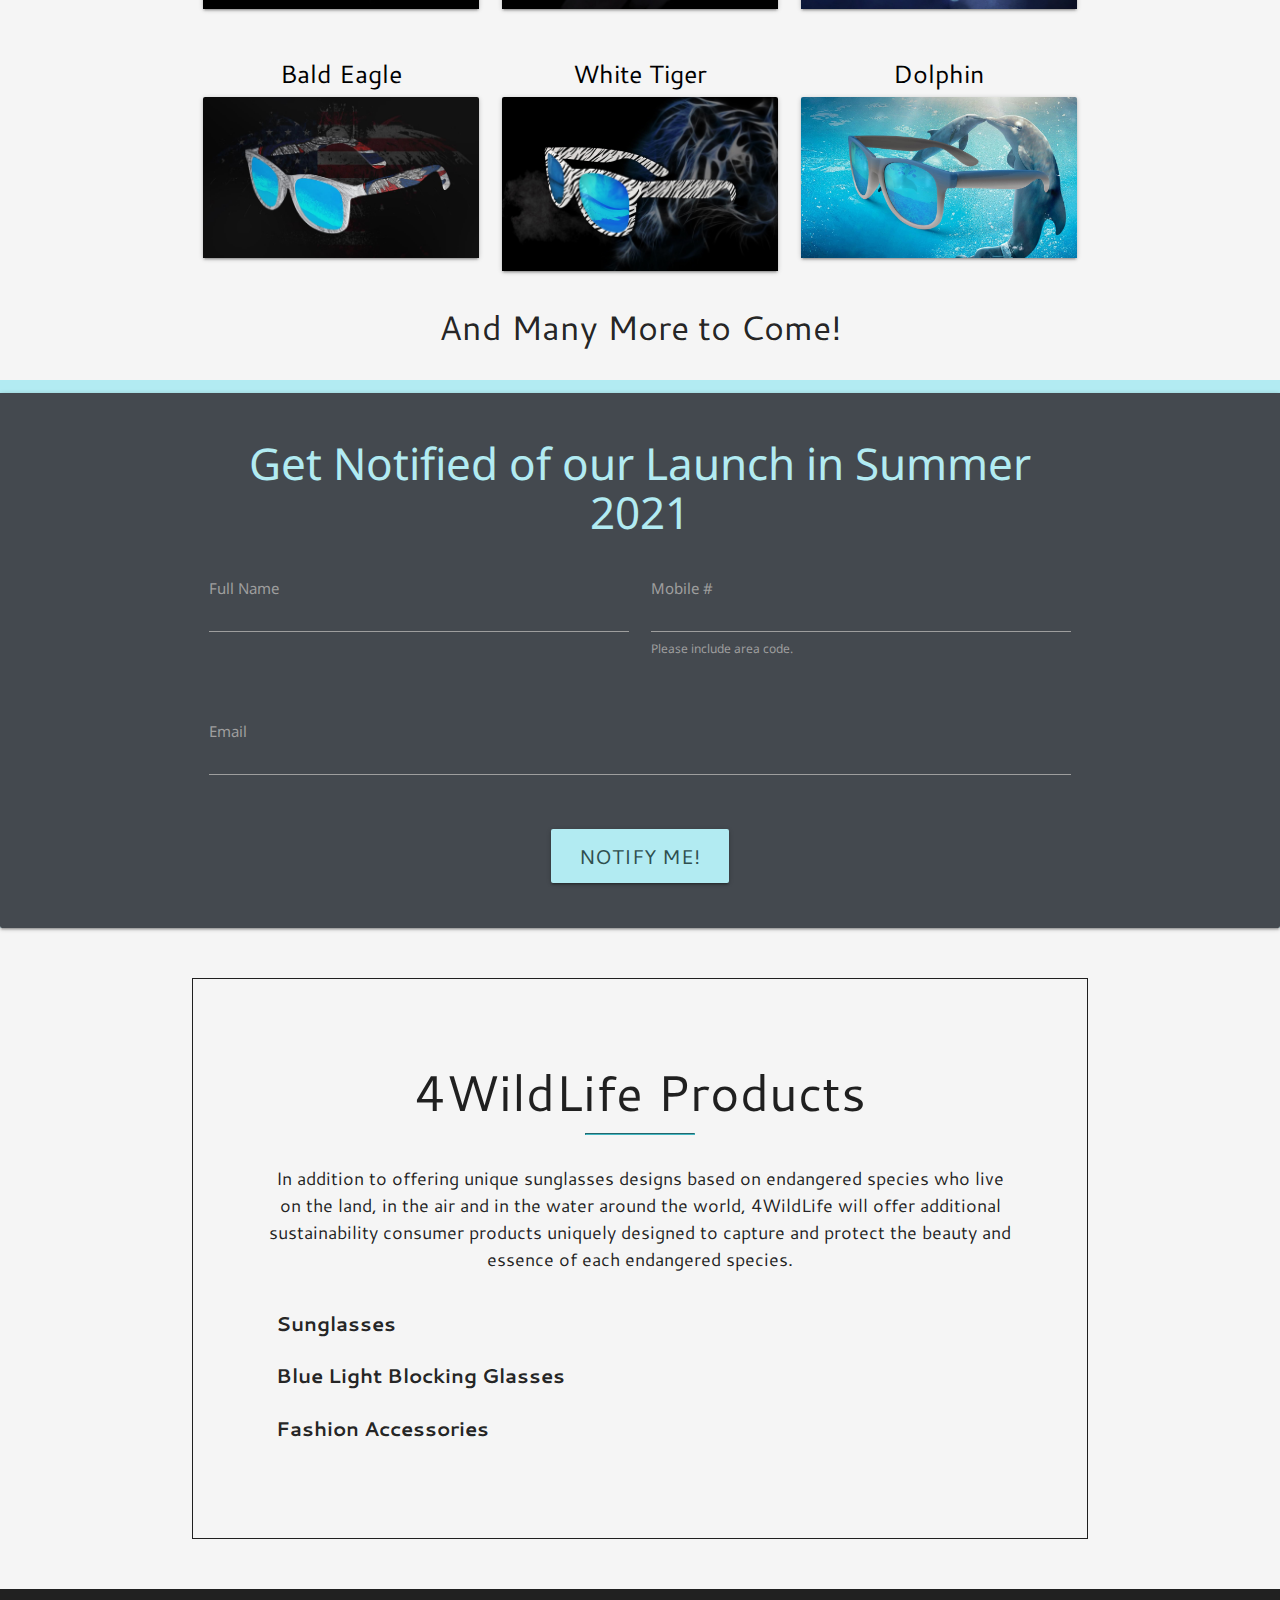
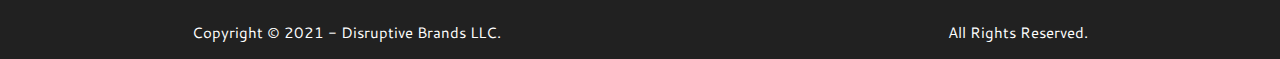
==== commit 13834881: "changed phone number label to mobile" ====
--- a/index.html
+++ b/index.html
@@ -3,6 +3,8 @@
   <head>
     <meta charset="UTF-8" />
     <meta name="viewport" content="width=device-width, initial-scale=1.0" />
+
+    <!-- CSS Format CDNS -->
     <link
       href="https://fonts.googleapis.com/icon?family=Material+Icons"
       rel="stylesheet"
@@ -28,6 +30,30 @@
     />
     <link rel="stylesheet" href="https://pro.fontawesome.com/releases/v5.10.0/css/all.css" integrity="sha384-AYmEC3Yw5cVb3ZcuHtOA93w35dYTsvhLPVnYs9eStHfGJvOvKxVfELGroGkvsg+p" crossorigin="anonymous"/>
     <link rel="stylesheet" href="style.css" />
+
+
+    <!--JQuery CDN and Form Script-->
+    	<script
+		src="https://code.jquery.com/jquery-3.4.1.js"
+		integrity="sha256-WpOohJOqMqqyKL9FccASB9O0KwACQJpFTUBLTYOVvVU="
+    crossorigin="anonymous"></script>
+    <script>
+		function SubForm (){
+			$.ajax({
+				url:"https://api.apispreadsheets.com/data/8011/",
+				type:"post",
+				data:$("#notifyform").serializeArray(),
+				success: function(){
+					alert("Form Data Submitted :)")
+				},
+				error: function(){
+					alert("There was an error :(")
+				}
+			});
+		}
+  </script>
+  
+
     <title>4WildLife.com</title>
   </head>
   <body>
@@ -205,38 +231,37 @@
                 </h4>
                 <div class="row">
                   <form
-                    action="https://formspree.io/f/mleovpbj"
-                    method="POST"
+                    id="notifyform"
                     class="col s12"
                   >
                     <div class="row">
                       <div class="input-field col s6">
-                        <input id="first_name" name="Full name" type="text" />
+                        <input id="first_name" name="full_name" type="text" />
                         <label for="full_name">Full Name</label>
                       </div>
                       <div class="input-field col s6">
-                        <input id="phone" name="phone number" type="text" />
-                        <label for="phone">Phone Number</label>
+                        <input id="phone" name="phone_number" type="text" />
+                        <label for="phone">Mobile #</label>
                         <span class="helper-text grey-text" data-error="wrong" data-success="right">Please include area code.</span>
                       </div>
                     </div>
                     <div class="row">
                       <div class="input-field col s12">
-                        <input id="email" name="_replyto" type="email" />
+                        <input id="email" name="email" type="email" />
                         <label for="email">Email</label>
                       </div>
                     </div>
+                  </form>
                     <div class="submitbtn center-align">
                       <button
                         class="waves-effect waves-light btn-large"
                         type="submit"
-                        name="action"
+                        onclick='SubForm()'
                         id= "notifybtn"
                       >
                         Notify Me!
                       </button>
                     </div>
-                  </form>
                 </div>
               </div>
             </div>
@@ -296,9 +321,6 @@
           </div>
         </footer>
 
-
-
-    <script src="https://code.jquery.com/jquery-3.5.1.min.js"></script>
     <script src="https://cdnjs.cloudflare.com/ajax/libs/materialize/1.0.0/js/materialize.min.js"></script>
     <script>
       $(document).ready(function () {
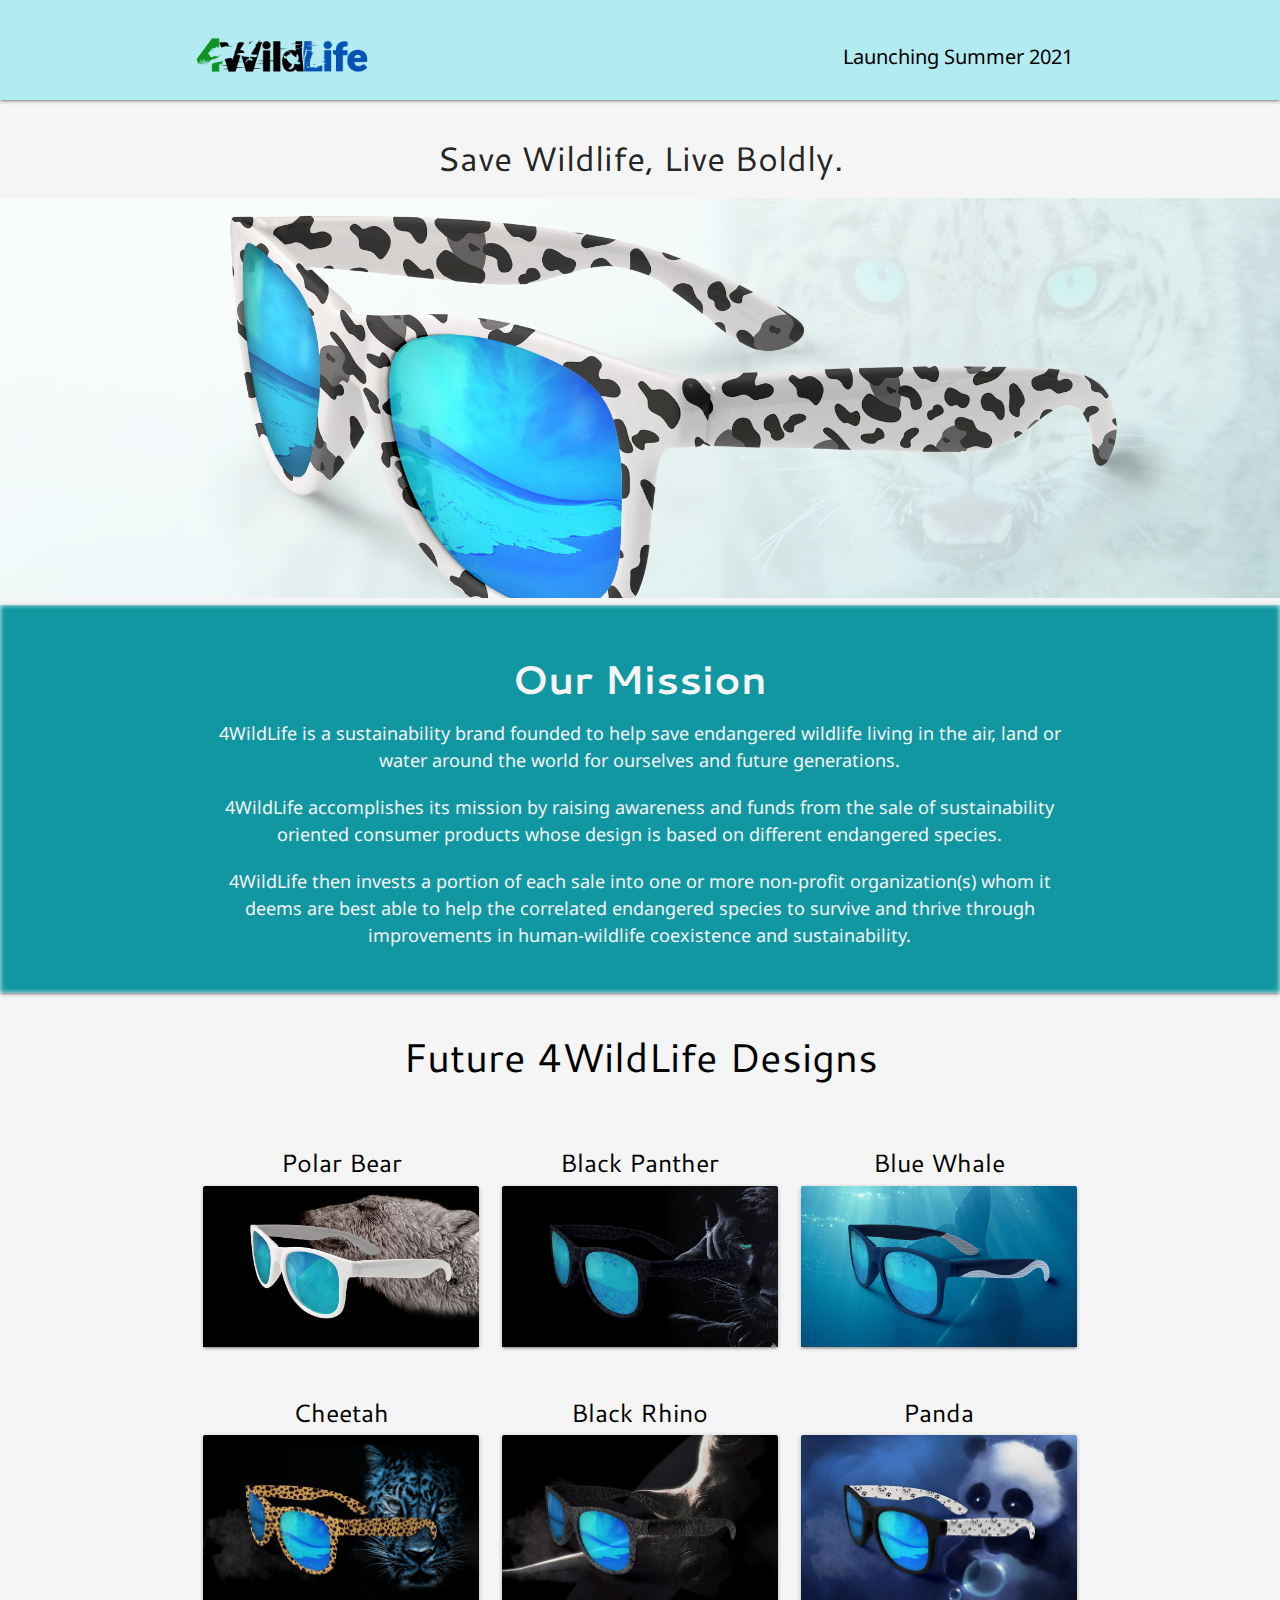
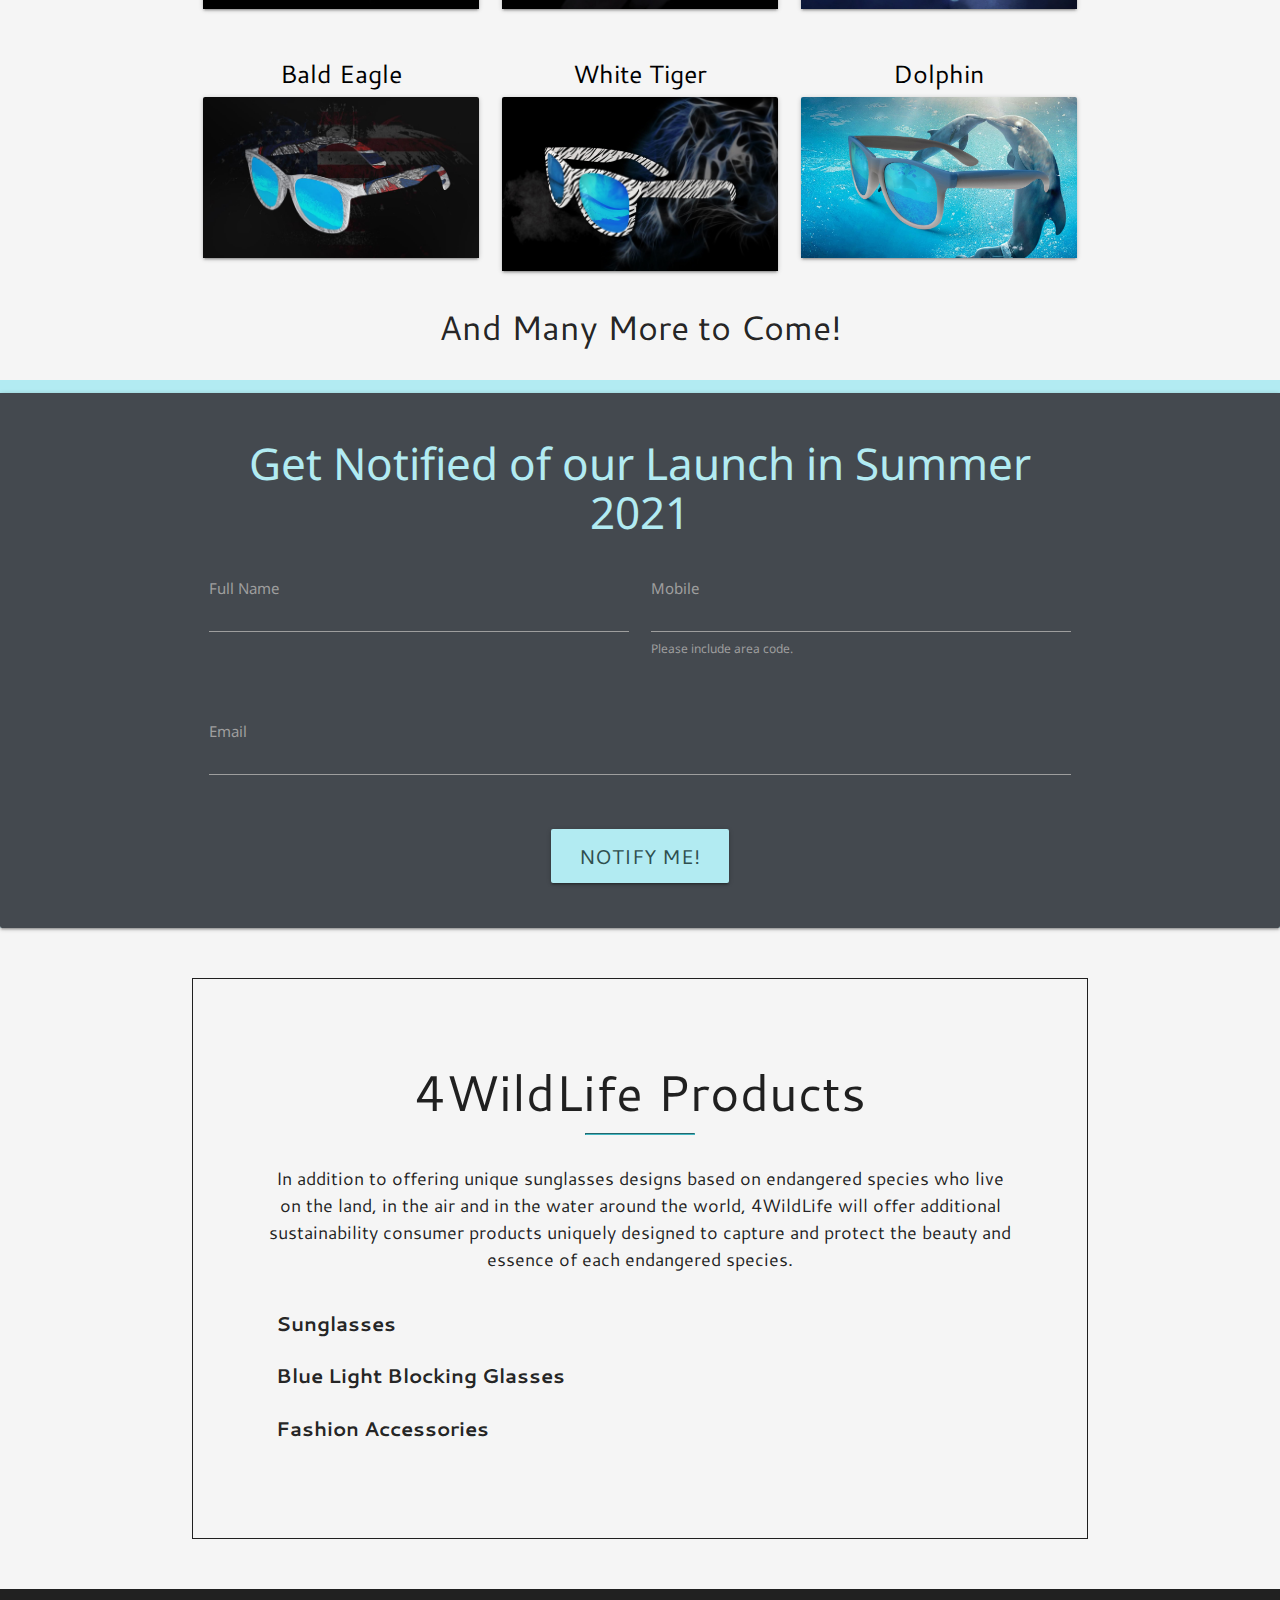
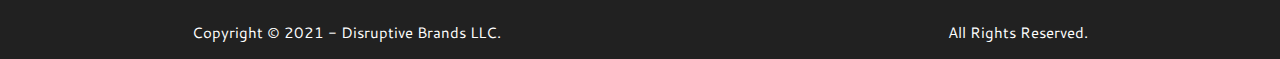
==== commit d211009f: "Enter" ====
--- a/index.html
+++ b/index.html
@@ -241,7 +241,7 @@
                       </div>
                       <div class="input-field col s6">
                         <input id="phone" name="phone_number" type="text" />
-                        <label for="phone">Mobile #</label>
+                        <label for="phone">Mobile</label>
                         <span class="helper-text grey-text" data-error="wrong" data-success="right">Please include area code.</span>
                       </div>
                     </div>
